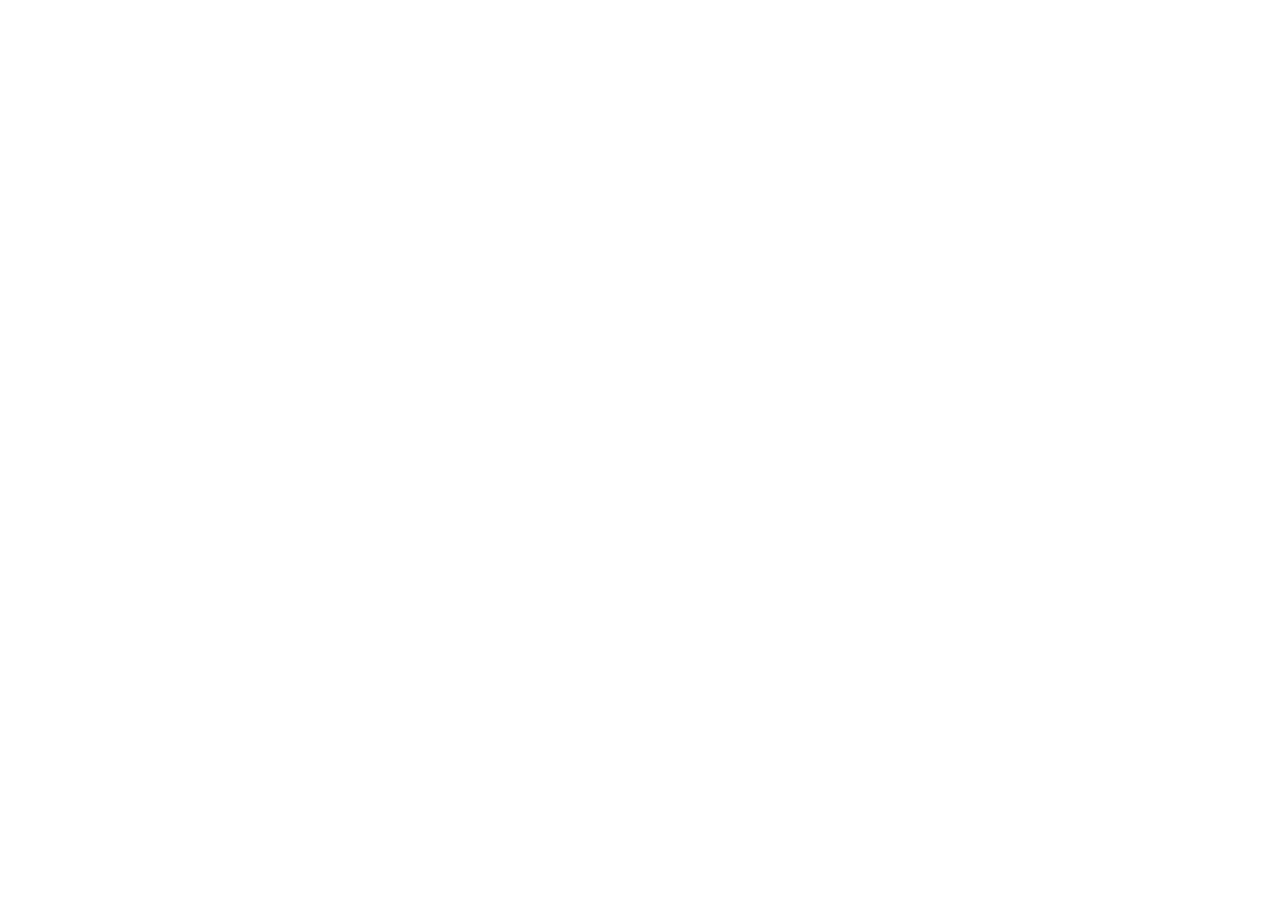
==== markup/index.html @ 5fdb8ce2 "first commit" ====
<!DOCTYPE html>
<html lang="en">
<head>
    <meta charset="UTF-8">
    <meta name="viewport" content="width=device-width, initial-scale=1.0">
    <link rel="preconnect" href="https://fonts.googleapis.com">
<link rel="preconnect" href="https://fonts.gstatic.com" crossorigin>
<link href="https://fonts.googleapis.com/css2?family=Calistoga&family=Instrument+Sans:ital,wght@0,400..700;1,400..700&family=Inter:ital,opsz,wght@0,14..32,100..900;1,14..32,100..900&family=Montserrat:ital,wght@0,100..900;1,100..900&family=Nunito+Sans:ital,opsz,wght@0,6..12,200..1000;1,6..12,200..1000&family=Open+Sans:ital,wght@0,300..800;1,300..800&family=Poppins:ital,wght@0,100;0,200;0,300;0,400;0,500;0,600;0,700;0,800;0,900;1,100;1,200;1,300;1,400;1,500;1,600;1,700;1,800;1,900&family=Roboto:ital,wght@0,100..900;1,100..900&family=Source+Sans+3:ital,wght@0,200..900;1,200..900&family=Tinos:ital,wght@0,400;0,700;1,400;1,700&display=swap" rel="stylesheet">
    <link rel="stylesheet" href="styles.css">
    <title>Document</title>
</head>
<body>
    


    <script src="/JS/script.js"></script>
</body>
</html>
---- markup/styles.css ----
/* ОБЩИЕ НАСТРОЙКИ */
* {
    margin: 0;
    padding: 0;
    box-sizing: border-box;
}

body {
    margin: 0;
    padding: 0;
    box-sizing: border-box;
    width: 100%;
}

.container {
    margin: 0 auto;
    padding: 107px 134px;

    max-width: 1440px;
    width: 100%;
}

a {
    text-decoration: none;
}


/*  */
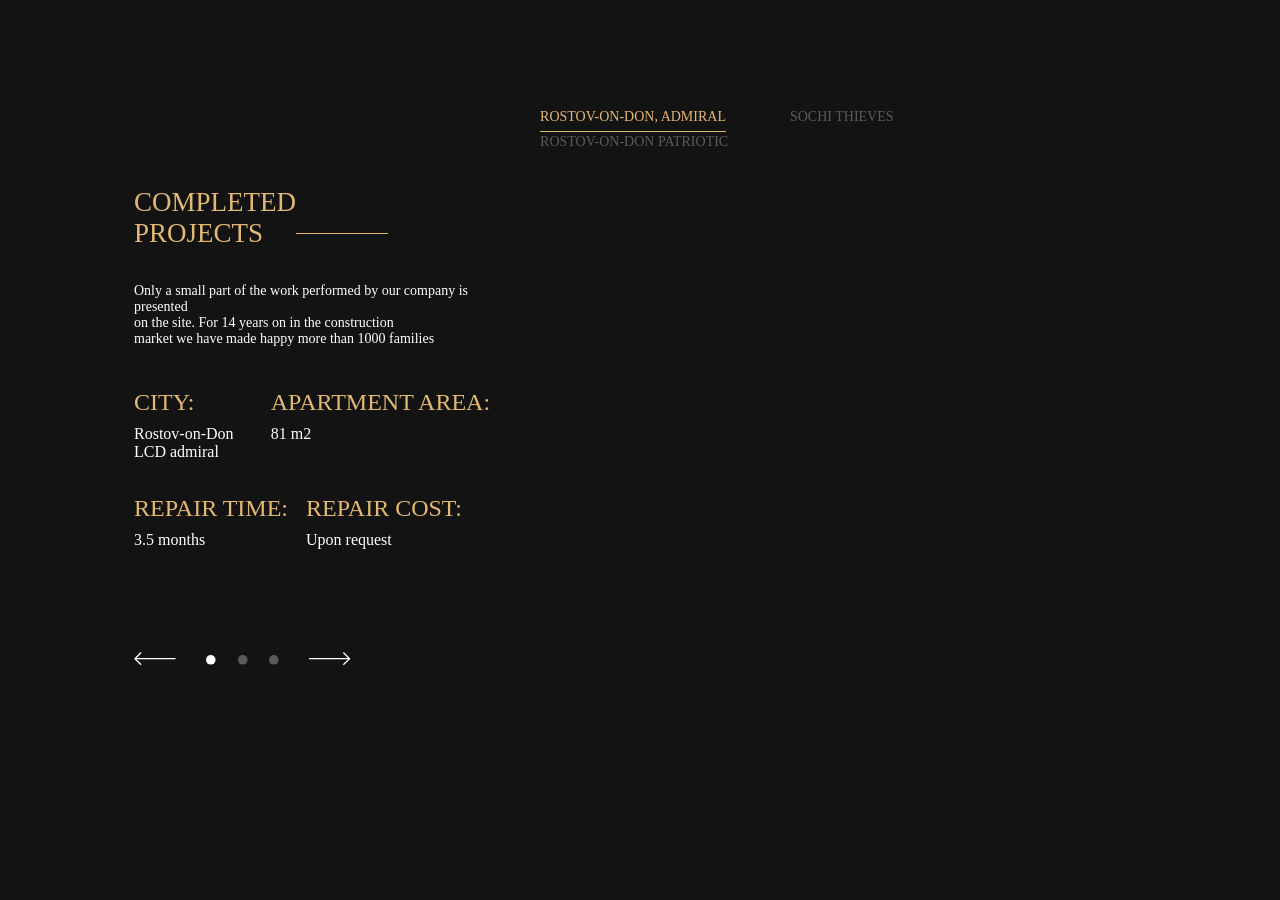
==== commit 027f320f: "done" ====
--- a/markup/index.html
+++ b/markup/index.html
@@ -11,6 +11,97 @@
 </head>
 <body>
     
+    <main>
+
+        <div class="container">
+
+        <div class="main-left">
+
+            <div class="left-title">
+                <h2>Completed <br> projects</h2>
+                <div class="seperator" style="height: 1px; width: 92px; background-color: rgba(227, 184, 115, 1);"></div>
+            </div>
+
+            <p class="title-text">Only a small part of the work performed by our company is presented <br> on the site. For 14 years on in the construction <br>
+            market we have made happy more than 1000 families</p>
+
+            <div class="text-info">
+
+                <div class="info-top">
+
+                    <div class="top-first-cart">
+                        <h2>City:</h2>
+                        <p class="first-slide-par-city par-active">Rostov-on-Don <br> LCD admiral</p>
+                        <p class="second-slide-par-city par-dis">Sochi <br> Thieves</p>
+                        <p class="third-slide-par-city par-dis">Rostov-on-Don <br> Patriotic</p>  
+                    </div>
+
+                    <div class="top-second-cart">
+                        <h2>apartment area:</h2>
+                        <p class="first-slide-par-area par-active">81 m2</p>
+                        <p class="second-slide-par-area par-dis">105 m2</p>
+                        <p class="third-slide-par-area par-dis">93 m2</p>
+                    </div>
+
+                </div>
+
+                <div class="info-bot">
+
+                    <div class="bot-first-cart">
+                        <h2>Repair time:</h2>
+                        <p class="first-slide-par-repair par-active">3.5 months</p>
+                        <p class="second-slide-par-repair par-dis">4 months</p>
+                        <p class="third-slide-par-repair par-dis">3 months</p>
+                    </div>
+
+                    <div class="bot-second-cart">
+                        <h2>Repair Cost:</h2>
+                        <p>Upon request</p> 
+                    </div>
+
+                </div>
+
+                <div class="slider">
+                    <div class="left-arrow">
+                        <a href="#">
+                        <img src="/images/arrow-left.svg" alt="">
+                        </a>
+                    </div>
+
+                    <div class="slider-circles">
+                        <img src="/images/sircle-active.svg" alt="" class="first-circle">
+                        <img src="/images/sircle-dis.svg" alt="" class="second-circle">
+                        <img src="/images/sircle-dis.svg" alt="" class="third-circle">
+                    </div>
+
+                    <div class="right-arrow">
+                        <a href="#">
+                        <img src="/images/arrow-right.svg" alt="">
+                        </a>
+                    </div>
+                </div>
+
+            </div>
+
+        </div>
+
+        <div class="main-right">
+
+            <nav class="right-navbar">
+                <a href="#" class="first-navbar-link active-word-link">Rostov-on-Don, Admiral</a>
+                <a href="#" class="second-navbar-link dis-word-link">Sochi Thieves</a>
+                <a href="#" class="third-navbar-link dis-word-link">Rostov-on-Don Patriotic</a>
+            </nav>
+
+            <div class="img-rigth">
+                <img src="/images/first-img.svg" alt="" class="img-cart">
+            </div>
+
+        </div>
+
+        </div>
+
+    </main>
 
 
     <script src="/JS/script.js"></script>
--- a/markup/styles.css
+++ b/markup/styles.css
@@ -10,6 +10,8 @@
     padding: 0;
     box-sizing: border-box;
     width: 100%;
+
+    background-color: rgba(19, 19, 19, 1);
 }
 
 .container {
@@ -24,7 +26,147 @@
     text-decoration: none;
 }
 
+p{
+    color: #fff;
+    font-weight: 400;
+}
 
-/*  */
+h2{
+    color: rgba(227, 184, 115, 1);
+    text-transform: uppercase;
+    font-weight: 400;
+}
+
+main > .container{
+    display: flex;
+}
+
+/* LEFT */
+
+.main-left{
+    margin-right: 50px;
+    margin-top: 80px;
+}
+
+.left-title{
+    display: flex;
+}
+
+.left-title > h2{
+    font-size: 27px;
+}
+
+.seperator{
+    margin-top: 46px;
+}
+
+.title-text{
+    margin-top: 34px;
+    margin-bottom: 42px;
+
+    font-size: 14px;
+}
 
 
+/* INFO */
+
+.info-top{
+    display: flex;
+    justify-content: space-between;
+
+    margin-bottom: 34px;
+}
+
+.info-bot{
+    display: flex;
+
+    margin-bottom: 103px;
+}
+
+.top-first-cart{
+    
+}
+
+.bot-first-cart{
+    margin-right: 18px;
+}
+
+.top-first-cart > h2,
+.top-second-cart > h2,
+.bot-first-cart > h2,
+.bot-second-cart > h2{
+    margin-bottom: 9px;
+}
+
+
+
+/* SLIDER */
+
+.slider{
+    display: flex;
+    align-items: center;
+}
+
+.slider-circles{
+    margin-left: 30px;
+    margin-right: 30px;
+
+    margin-top: -3px;
+}
+
+.slider-circles > img{
+    margin-right: 17.5px;
+}
+
+.slider-circles > img:last-of-type{
+    margin-right: 0px;
+}
+
+
+/* RIGHT */
+
+.img-right{
+    width: 679px;
+    height: 482px;
+
+}
+
+.right-navbar{
+    margin-bottom: 45px;
+}
+
+.right-navbar > a{
+    display: inline-flex;
+    margin-right: 60px;
+
+    font-size: 14px;
+    text-transform: uppercase;
+
+    transition: all 0.3s ease;
+}
+
+.right-navbar > a:hover{
+    border-bottom: 1px solid;
+    padding-bottom: 6px;
+}
+
+.active-word-link{
+    color: rgba(227, 184, 115, 1);
+    border-bottom: 1px solid;
+    padding-bottom: 6px;
+}
+
+.dis-word-link{
+    color: rgba(255, 255, 255, 0.3);
+}
+
+.par-dis{
+    display: none;
+}
+
+.par-active{
+    display: flex;
+}
+
+
+
